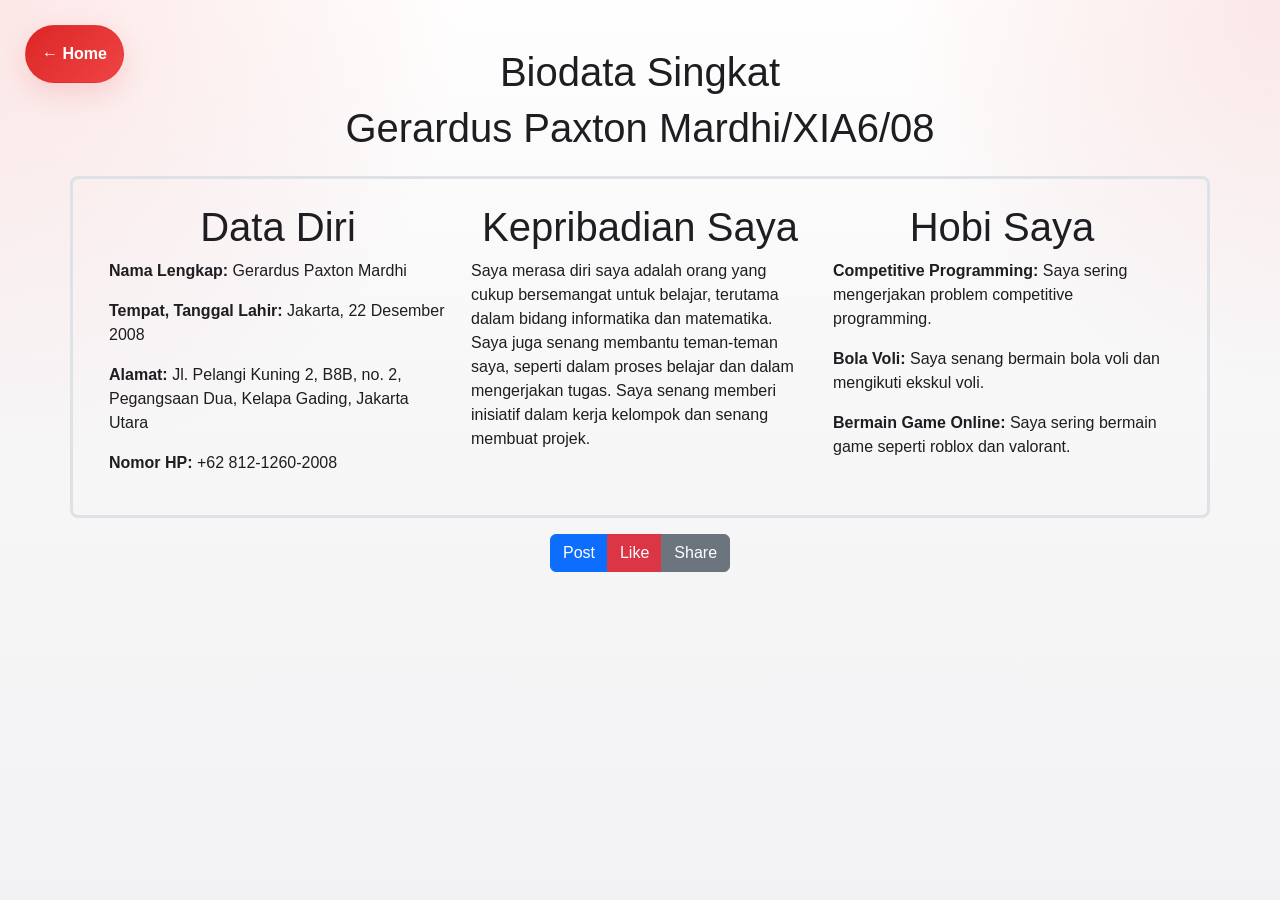
==== project1.html @ 5e22eb64 "Add files via upload" ====
<!DOCTYPE html>
<html lang="en">
<head>
    <meta charset="UTF-8">
    <meta name="viewport" content="width=device-width, initial-scale=1.0">
    <title>Biodata Singkat - Paxton</title>
    <link href="https://cdn.jsdelivr.net/npm/bootstrap@5.3.8/dist/css/bootstrap.min.css" rel="stylesheet">
    <link rel="stylesheet" href="style.css">
</head>
<body class="pt-5">
    <div class="home-btn-wrap">
        <a href="index.html" class="home-btn">
            ← Home
        </a>
    </div>
    <h1 class="text-center">Biodata Singkat</h1>
    <h3 class="display-6 text-center">Gerardus Paxton Mardhi/XIA6/08</h3>
    <script src="https://cdn.jsdelivr.net/npm/bootstrap@5.3.8/dist/js/bootstrap.bundle.min.js"></script>

    <div class="container border border-3 rounded-3 p-4 mt-4 row mx-auto">
        <div class="col-4">
            <h1 class="text-center">Data Diri</h1>
            <p><b>Nama Lengkap:</b> Gerardus Paxton Mardhi</p>
            <p><b>Tempat, Tanggal Lahir:</b> Jakarta, 22 Desember 2008</p>
            <p><b>Alamat:</b> Jl. Pelangi Kuning 2, B8B, no. 2, Pegangsaan Dua, Kelapa Gading, Jakarta Utara</p>
            <p><b>Nomor HP:</b> +62 812-1260-2008</p>
        </div>
        <div class="col-4">
            <h1 class="text-center">Kepribadian Saya</h1>
            <p>Saya merasa diri saya adalah orang yang cukup bersemangat untuk belajar, terutama dalam bidang informatika dan matematika. Saya juga senang membantu teman-teman saya, seperti dalam proses belajar dan dalam mengerjakan tugas. Saya senang memberi inisiatif dalam kerja kelompok dan senang membuat projek.</p>
        </div>
        <div class="col-4">
            <h1 class="text-center">Hobi Saya</h1>
            <p><b>Competitive Programming:</b> Saya sering mengerjakan problem competitive programming.</p>
            <p><b>Bola Voli:</b> Saya senang bermain bola voli dan mengikuti ekskul voli.</p>
            <p><b>Bermain Game Online:</b> Saya sering bermain game seperti roblox dan valorant.</p>
        </div>
    </div>

    <div class="container d-flex justify-content-center mt-3">
        <div class="btn-group text-center" role="group">
            <button type="button" class="btn btn-primary">Post</button>
            <button type="button" class="btn btn-danger">Like</button>
            <button type="button" class="btn btn-secondary">Share</button>
        </div>
    </div>
</body>
</html>
---- style.css ----
body {
    margin: 0;
    font-family: "Inter", sans-serif;
    color: #1e1e22;
    background:
        radial-gradient(circle at top left, rgba(239, 68, 68, 0.12), transparent 30%),
        radial-gradient(circle at top right, rgba(220, 38, 38, 0.10), transparent 25%),
        linear-gradient(180deg, #fffefe 0%, #f7f7f8 45%, #f2f2f4 100%);
    min-height: 100vh;
    position: relative;
    overflow-x: hidden;
}

.page-bg {
    position: fixed;
    inset: 0;
    background:
        linear-gradient(135deg, rgba(239, 68, 68, 0.04), transparent 35%),
        linear-gradient(225deg, rgba(185, 28, 28, 0.05), transparent 30%);
    z-index: -1;
}

.hero-header {
    position: relative;
    padding-top: 1rem;
}

.eyebrow, .section-label {
    text-transform: uppercase;
    letter-spacing: 0.15em;
    font-size: 0.75rem;
    color: #b91c1c;
    font-weight: 700;
}

.display-title {
    font-size: clamp(2rem, 4vw, 3.5rem);
    font-weight: 800;
    margin: 0;
}

.chip {
    display: inline-flex;
    align-items: center;
    gap: 0.4rem;
    padding: 0.75rem 1rem;
    border-radius: 1000px;
    background: rgba(255, 255, 255, 0.75);
    border: 1px solid rgba(220, 38, 38, 0.15);
    color: #1e1e22;
    font-size: 0.9rem;
}

.glass-card {
    background: linear-gradient(180deg, rgba(255, 255, 255, 0.92), rgba(248, 248, 250, 0.9));
    border: 1px solid rgba(220, 38, 38, 0.15);
    border-radius: 28px;
    box-shadow: 0 20px 60px rgba(120, 20, 20, 0.12);
    backdrop-filter: blur(15px);
}

.profile-card {
    padding: 1.5rem;
}

.profile-photo {
    width: 155px;
    height: 155px;
    object-fit: cover;
    border-radius: 32px;
    border: 1px solid rgba(220, 38, 38, 0.2);
    box-shadow: 0 18px 50px rgba(220, 38, 38, 0.1);
}

.profile-name {
    font-size: 1.5rem;
    font-weight: 800;
}

.profile-role {
    color: #6b7280;
}

.mini-stats {
    margin: 0;
}

.stat-box {
    padding: 0.95rem 1rem;
    border-radius: 18px;
    background: rgba(220, 38, 38, 0.05);
    border: 1px solid rgba(220, 38, 38, 0.1);
    text-align: left;
}

.stat-label {
    display: block;
    color: #6b7280;
    font-size: 0.82rem;
    margin-bottom: 0.25rem;
}

.stat-value {
    display: block;
    font-weight: 700;
}

.content-hero {
    padding: 1.5rem;
}

.info-panel {
    height: 100%;
    padding: 1.5rem;
    border-radius: 22px;
    background: rgba(255, 255, 255, 0.55);
    border: 1px solid rgba(220, 38, 38, 0.1);
}

.accent-panel {
    background:
        linear-gradient(180deg, rgba(239, 68, 68, 0.1), rgba(220, 38, 38, 0.06)),
        rgba(255, 255, 255, 0.5);
}

.section-head {
    display: flex;
    flex-direction: column;
    gap: 0.25rem;
}

.section-title {
    font-size: clamp(1.3rem, 2vw, 1.8rem);
    font-weight: 800;
}

.bio-list {
    display: grid;
    gap: 0.8rem;
}

.bio-item {
    display: flex;
    justify-content: space-between;
    gap: 1rem;
    padding: 0.95rem 1rem;
    border-radius: 15px;
    background: rgba(220, 38, 38, 0.05);
    border: 1px solid rgba(220, 38, 38, 0.1);
}

.bio-key {
    color: #6b7280;
}

.bio-value {
    font-weight: 700;
    text-align: right;
}

.about-text {
    color: #444444;
    line-height: 1.8;
}

.btn-blue, .btn-outline-blue {
    border-radius: 999px;
    padding: 1rem;
    font-weight: 700;
    transition: 0.25s ease;
}

.btn-blue {
    background: linear-gradient(135deg, #dc2626, #ef4444);
    border: none;
    color: white;
    box-shadow: 0 10px 28px rgba(220, 38, 38, 0.15);
}

.btn-blue:hover {
    transform: translateY(-2px);
    box-shadow: 0 15px 34px rgba(220, 38, 38, 0.2);
    color: white;
}

.btn-outline-blue {
    border: 1px solid rgba(220, 38, 38, 0.35);
    color: #1e1e22;
    background: rgba(220, 38, 38, 0.05);
}

.btn-outline-blue:hover {
    background: linear-gradient(135deg, rgba(239, 68, 68, 0.15), rgba(220, 38, 38, 0.1));
    border-color: rgba(220, 38, 38, 0.5);
    color: #1e1e22;
    transform: translateY(-2px);
}

.custom-table {
    margin-bottom: 0;
    --bs-table-bg: transparent;
    --bs-table-color: #1e1e22;
    --bs-table-border-color: rgba(220, 38, 38, 0.1);
}

.custom-table thead th {
    background: rgba(220, 38, 38, 0.04);
    color: #7f1d1d;
    border-bottom: 1px solid rgba(220, 38, 38, 0.1);
    font-size: 0.95rem;
    padding: 1rem 1.1rem;
}

.custom-table td {
    padding: 1rem 1.1rem;
    color: #222222;
}

.custom-table tbody tr {
    background: rgba(255, 255, 255, 0.3);
}

.custom-table tbody tr:hover {
    background: rgba(220, 38, 38, 0.04);
}

.score {
    display: inline-flex;
    min-width: 3rem;
    justify-content: center;
    padding: 0.35rem 0.75rem;
    border-radius: 999px;
    background: rgba(220, 38, 38, 0.1);
    border: 1px solid rgba(220, 38, 38, 0.22);
    font-weight: 800;
}

.project-card {
    padding: 1.5rem;
    display: flex;
    flex-direction: column;
    gap: 0.85rem;
}

.project-icon {
    width: 3rem;
    height: 3rem;
    display: grid;
    place-items: center;
    border-radius: 18px;
    background: linear-gradient(135deg, rgba(239, 68, 68, 0.15), rgba(220, 38, 38, 0.1));
    border: 1px solid rgba(220, 38, 38, 0.15);
    font-weight: 800;
    color: #991b1b;
}

.project-title {
    font-size: 1.15rem;
    font-weight: 800;
    margin: 0;
}

.project-desc {
    color: #6b7280;
    line-height: 1.75;
    margin: 0;
}

.site-footer {
    color: #6b7280;
    border-top: 1px solid rgba(220, 38, 38, 0.1);
    background: rgba(255, 255, 255, 0.5);
}

.home-btn-wrap {
    position: fixed;
    top: 25px;
    left: 25px;
    z-index: 1000;
}

.home-btn {
    display: inline-flex;
    align-items: center;
    gap: 0.5rem;
    padding: 1rem;
    border-radius: 999px;
    background: linear-gradient(135deg, #dc2626, #ef4444);
    color: white;
    text-decoration: none;
    font-weight: 700;
    border: 1px solid rgba(220, 38, 38, 0.15);
    box-shadow: 0 10px 28px rgba(220, 38, 38, 0.15);
    transition: 0.25s ease;
}

.home-btn:hover {
    color: white;
    text-decoration: none;
    transform: translateY(-2px);
    box-shadow: 0 14px 34px rgba(220, 38, 38, 0.2);
}
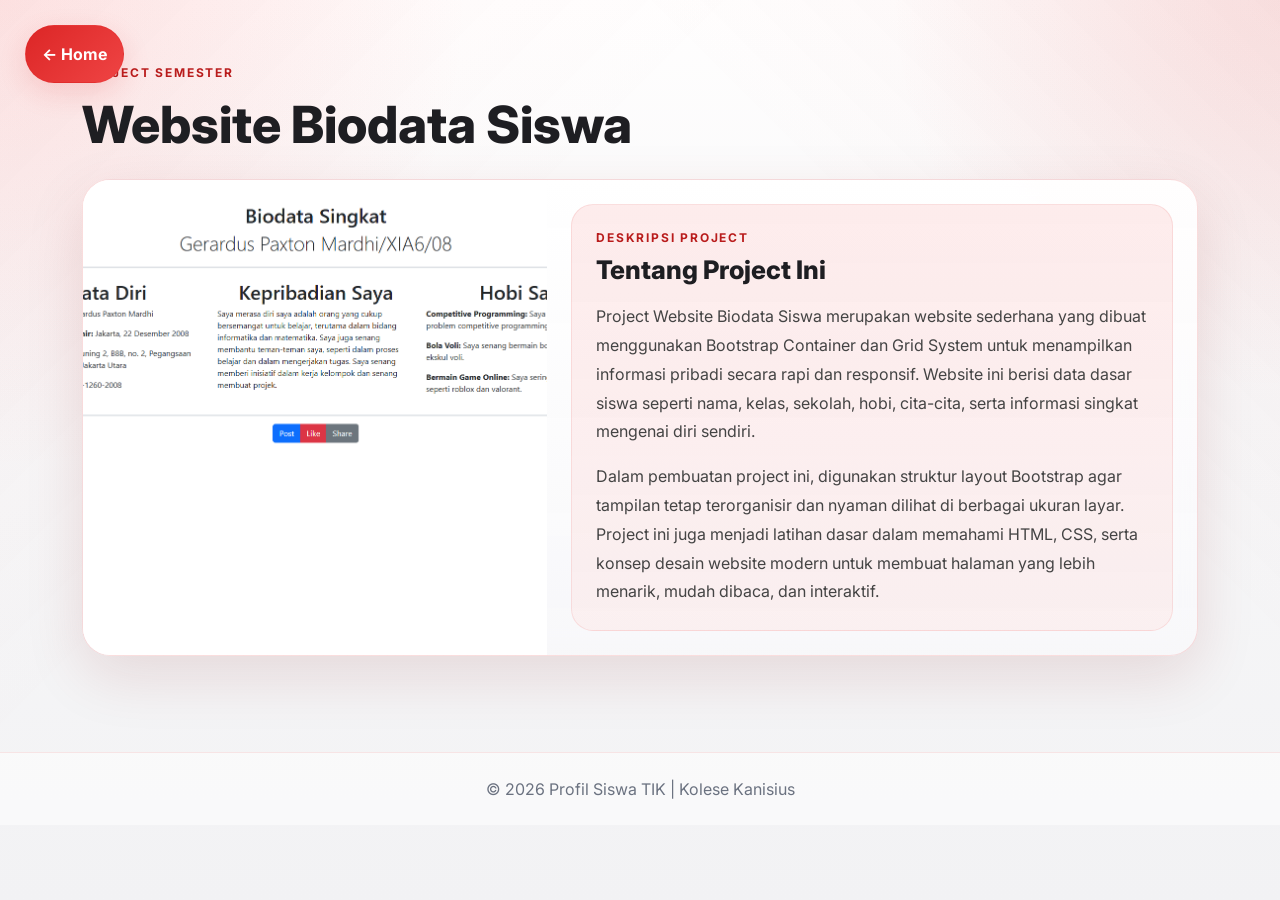
==== commit 4a5d3150: "project page redesign" ====
--- a/project1.html
+++ b/project1.html
@@ -1,48 +1,67 @@
 <!DOCTYPE html>
-<html lang="en">
+<html lang="id">
 <head>
-    <meta charset="UTF-8">
-    <meta name="viewport" content="width=device-width, initial-scale=1.0">
-    <title>Biodata Singkat - Paxton</title>
-    <link href="https://cdn.jsdelivr.net/npm/bootstrap@5.3.8/dist/css/bootstrap.min.css" rel="stylesheet">
-    <link rel="stylesheet" href="style.css">
+    <meta charset="UTF-8" />
+    <meta name="viewport" content="width=device-width, initial-scale=1.0" />
+    <title>Project 1 - Website Biodata Siswa</title>
+    <link rel="preconnect" href="https://fonts.googleapis.com">
+    <link rel="preconnect" href="https://fonts.gstatic.com" crossorigin>
+    <link
+        href="https://fonts.googleapis.com/css2?family=Inter:wght@400;500;600;700;800&display=swap"
+        rel="stylesheet"
+    >
+    <link
+        href="https://cdn.jsdelivr.net/npm/bootstrap@5.3.3/dist/css/bootstrap.min.css"
+        rel="stylesheet"
+    >
+    <link rel="stylesheet" href="style.css" />
 </head>
-<body class="pt-5">
+<body>
+    <div class="page-bg"></div>
     <div class="home-btn-wrap">
         <a href="index.html" class="home-btn">
             ← Home
         </a>
     </div>
-    <h1 class="text-center">Biodata Singkat</h1>
-    <h3 class="display-6 text-center">Gerardus Paxton Mardhi/XIA6/08</h3>
-    <script src="https://cdn.jsdelivr.net/npm/bootstrap@5.3.8/dist/js/bootstrap.bundle.min.js"></script>
-
-    <div class="container border border-3 rounded-3 p-4 mt-4 row mx-auto">
-        <div class="col-4">
-            <h1 class="text-center">Data Diri</h1>
-            <p><b>Nama Lengkap:</b> Gerardus Paxton Mardhi</p>
-            <p><b>Tempat, Tanggal Lahir:</b> Jakarta, 22 Desember 2008</p>
-            <p><b>Alamat:</b> Jl. Pelangi Kuning 2, B8B, no. 2, Pegangsaan Dua, Kelapa Gading, Jakarta Utara</p>
-            <p><b>Nomor HP:</b> +62 812-1260-2008</p>
+    <header class="hero-header">
+        <div class="container py-4 py-lg-5">
+            <div class="section-head mb-4">
+                <p class="section-label mb-2">Project Semester</p>
+                <h1 class="display-title">Website Biodata Siswa</h1>
+            </div>
+            <div class="glass-card overflow-hidden">
+                <div class="row g-0 align-items-stretch">
+                    <div class="col-lg-5">
+                        <img
+                            src="project1.png"
+                            class="img-fluid h-100 w-100"
+                            style="object-fit: cover; min-height: 350px;"
+                            alt="Website Biodata"
+                        >
+                    </div>
+                    <div class="col-lg-7">
+                        <div class="content-hero h-100 d-flex flex-column justify-content-center">
+                            <div class="info-panel accent-panel">
+                                <p class="section-label mb-2">Deskripsi Project</p>
+                                <h2 class="section-title mb-3">Tentang Project Ini</h2>
+                                <p class="about-text">
+                                    Project Website Biodata Siswa merupakan website sederhana yang dibuat menggunakan Bootstrap Container dan Grid System untuk menampilkan informasi pribadi secara rapi dan responsif. Website ini berisi data dasar siswa seperti nama, kelas, sekolah, hobi, cita-cita, serta informasi singkat mengenai diri sendiri.
+                                </p>
+                                <p class="about-text mb-0">
+                                    Dalam pembuatan project ini, digunakan struktur layout Bootstrap agar tampilan tetap terorganisir dan nyaman dilihat di berbagai ukuran layar. Project ini juga menjadi latihan dasar dalam memahami HTML, CSS, serta konsep desain website modern untuk membuat halaman yang lebih menarik, mudah dibaca, dan interaktif.
+                                </p>
+                            </div>
+                        </div>
+                    </div>
+                </div>
+            </div>
         </div>
-        <div class="col-4">
-            <h1 class="text-center">Kepribadian Saya</h1>
-            <p>Saya merasa diri saya adalah orang yang cukup bersemangat untuk belajar, terutama dalam bidang informatika dan matematika. Saya juga senang membantu teman-teman saya, seperti dalam proses belajar dan dalam mengerjakan tugas. Saya senang memberi inisiatif dalam kerja kelompok dan senang membuat projek.</p>
+    </header>
+    <footer class="site-footer py-4 mt-5">
+        <div class="container text-center">
+            <p class="mb-0">© 2026 Profil Siswa TIK | Kolese Kanisius</p>
         </div>
-        <div class="col-4">
-            <h1 class="text-center">Hobi Saya</h1>
-            <p><b>Competitive Programming:</b> Saya sering mengerjakan problem competitive programming.</p>
-            <p><b>Bola Voli:</b> Saya senang bermain bola voli dan mengikuti ekskul voli.</p>
-            <p><b>Bermain Game Online:</b> Saya sering bermain game seperti roblox dan valorant.</p>
-        </div>
-    </div>
-
-    <div class="container d-flex justify-content-center mt-3">
-        <div class="btn-group text-center" role="group">
-            <button type="button" class="btn btn-primary">Post</button>
-            <button type="button" class="btn btn-danger">Like</button>
-            <button type="button" class="btn btn-secondary">Share</button>
-        </div>
-    </div>
+    </footer>
+    <script src="https://cdn.jsdelivr.net/npm/bootstrap@5.3.3/dist/js/bootstrap.bundle.min.js"></script>
 </body>
 </html>
